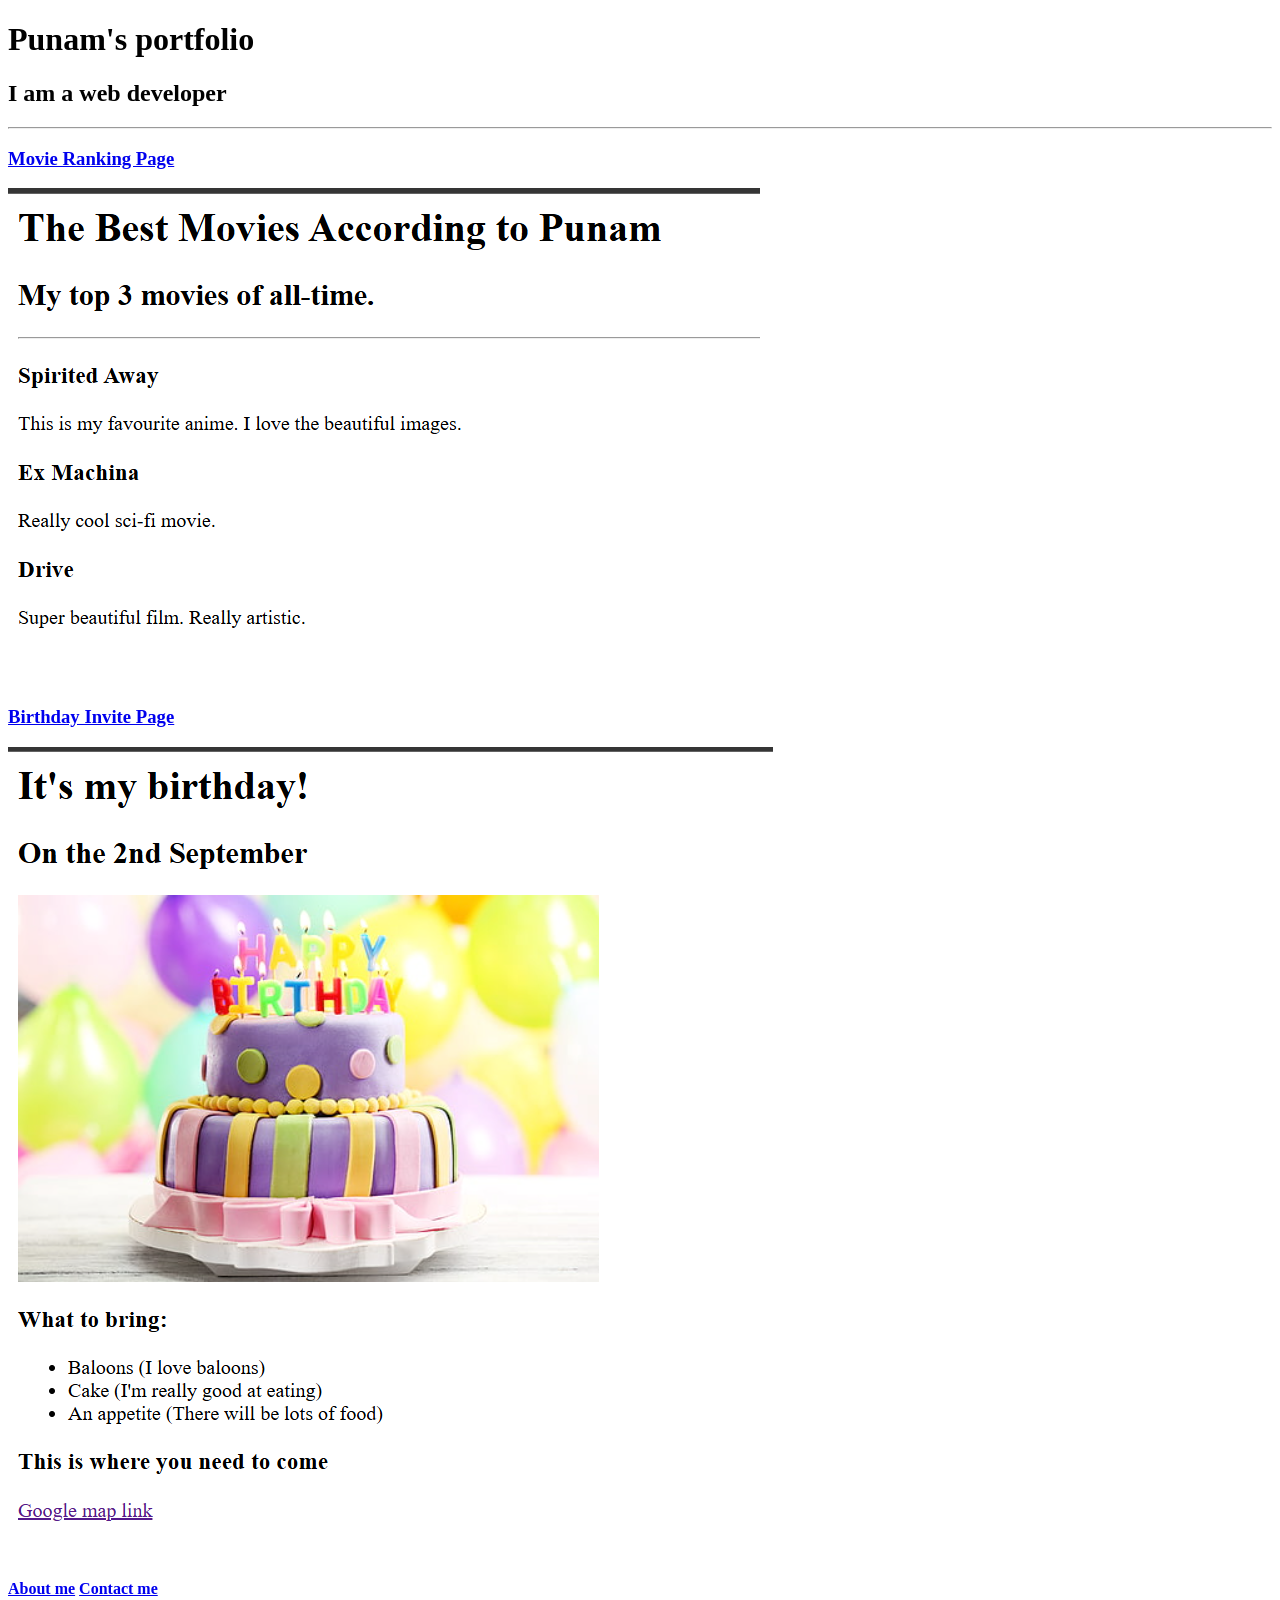
==== index.html @ 228744fe "Add files via upload" ====
<!-- TODO 1: Create the HTML Boilerplate -->

<!-- TODO 2: Add Your previous projects' HTML into the public folder -->

<!-- TODO 3: Take screenshots of your project previews and add the images to the images folder -->

<!-- TODO 4: Add titles/subtitles etc. -->

<!-- TODO 5: Add a link to the project pages -->

<!-- TODO 6: Add images to show the project previews
HINT for TODO 6: You can use the height attribute set to 200 to make the image smaller:
https://developer.mozilla.org/en-US/docs/Web/HTML/Element/img#attr-height -->

<!-- TODO 7: Add the Contact Me and About Me page links -->

<!DOCTYPE html>
<html lang="en">

<head>
    <meta charset="UTF-8">
    <meta name="viewport" content="width=device-width, initial-scale=1.0">
    <title>Document</title>
</head>

<body>
    <h1>Punam's portfolio</h1>
    <h2>I am a web developer</h2>
    <hr />
    <h3><a href="./public/movie-ranking.html">Movie Ranking Page</a></h3>
    <img src="./assets/images/movie-ranking.png" alt="movie ranking">

    <h3><a href="./public/birthday-invite.html">Birthday Invite Page</a></h3>
    <img src="./assets/images/birthday-invite.png" alt="birthday invite">

    <h4>
        <a href="./public/about.html">About me</a>
        <a href="./public/contact.html">Contact me</a>
    </h4>

</body>

</html>
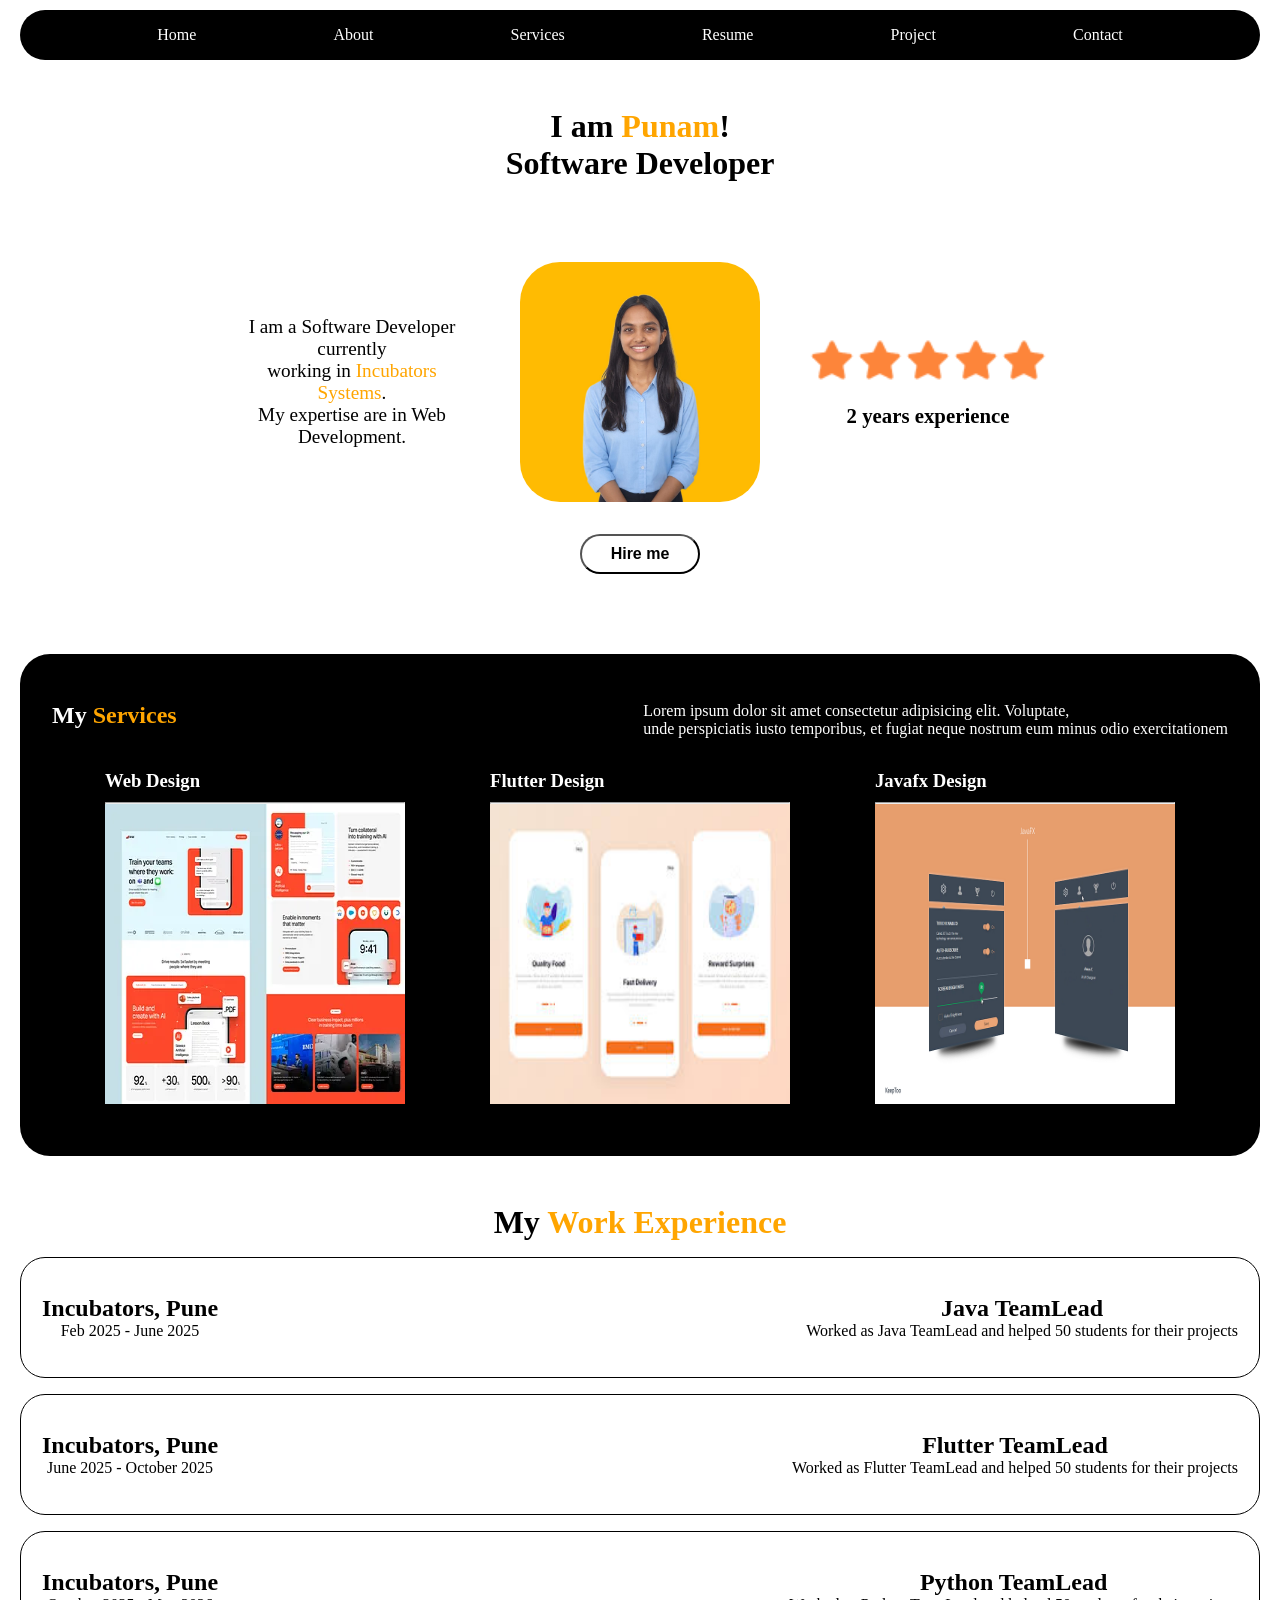
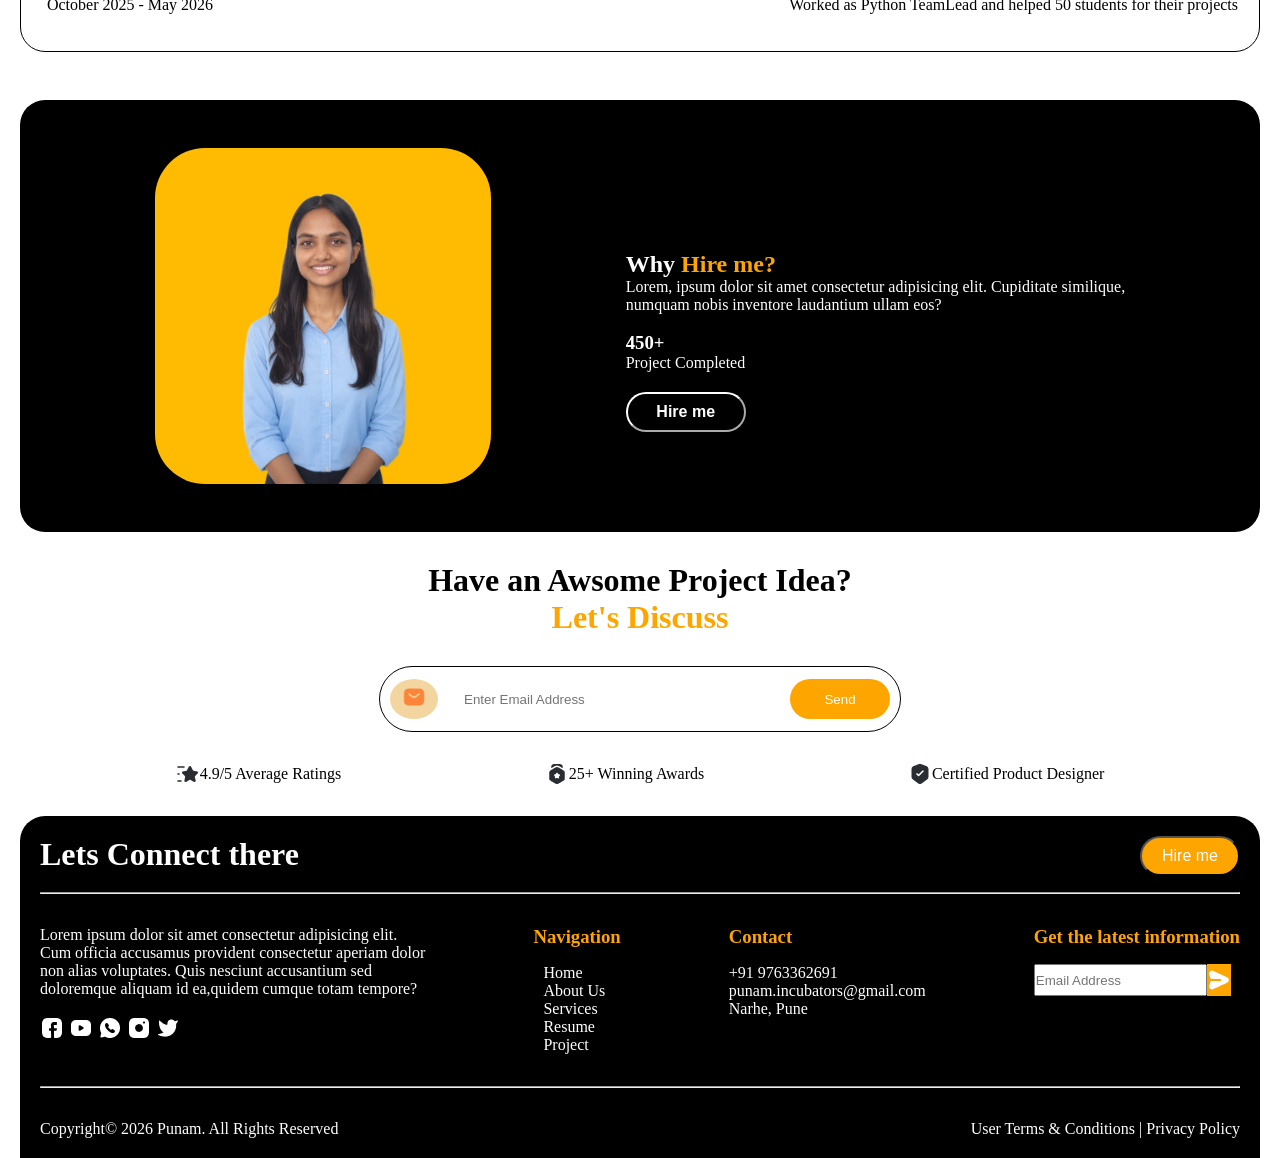
==== commit 275b7831: "Add files via upload" ====
--- a/index.html
+++ b/index.html
@@ -1,43 +1,187 @@
-<!-- TODO 1: Create the HTML Boilerplate -->
-
-<!-- TODO 2: Add Your previous projects' HTML into the public folder -->
-
-<!-- TODO 3: Take screenshots of your project previews and add the images to the images folder -->
-
-<!-- TODO 4: Add titles/subtitles etc. -->
-
-<!-- TODO 5: Add a link to the project pages -->
-
-<!-- TODO 6: Add images to show the project previews
-HINT for TODO 6: You can use the height attribute set to 200 to make the image smaller:
-https://developer.mozilla.org/en-US/docs/Web/HTML/Element/img#attr-height -->
-
-<!-- TODO 7: Add the Contact Me and About Me page links -->
-
-<!DOCTYPE html>
-<html lang="en">
-
-<head>
-    <meta charset="UTF-8">
-    <meta name="viewport" content="width=device-width, initial-scale=1.0">
-    <title>Document</title>
-</head>
-
-<body>
-    <h1>Punam's portfolio</h1>
-    <h2>I am a web developer</h2>
-    <hr />
-    <h3><a href="./public/movie-ranking.html">Movie Ranking Page</a></h3>
-    <img src="./assets/images/movie-ranking.png" alt="movie ranking">
-
-    <h3><a href="./public/birthday-invite.html">Birthday Invite Page</a></h3>
-    <img src="./assets/images/birthday-invite.png" alt="birthday invite">
-
-    <h4>
-        <a href="./public/about.html">About me</a>
-        <a href="./public/contact.html">Contact me</a>
-    </h4>
-
-</body>
-
+<!DOCTYPE html>
+<html lang="en">
+
+<head>
+    <meta charset="UTF-8">
+    <meta name="viewport" content="width=device-width, initial-scale=1.0">
+    <title>punam</title>
+    <link rel="stylesheet" href="assets/css/style.css">
+</head>
+
+<body>
+    <div class="navbar-section">
+        <nav class="nav-tab">
+            <a href="index.html">Home</a>
+            <a href="about/about.html">About</a>
+            <a href="services/services.html">Services</a>
+            <a href="resume/resume.html">Resume</a>
+            <a href="projects/projects.html">Project</a>
+            <a href="contact/contact.html">Contact</a>
+        </nav>
+        <div class="hero-section">
+            <h1>I am <span class="span-element">Punam</span>! <br>Software Developer</h1>
+            <div class="my-info">
+                <p>
+                    I am a Software Developer currently <br>working in <a href="https://www.core2web.in/"
+                        class="company">Incubators
+                        Systems</a>. <br>My expertise are in Web
+                    Development.
+                </p>
+                <!-- <div id="container-round"></div> -->
+                <img src="assets/images/punam_profile.jpeg" alt="profile-img">
+                <div>
+                    <img src="assets/images/ratings.png" alt="ratings">
+                    <h2>2 years experience</h2>
+                </div>
+            </div>
+            <button class="hire-button" onclick="alert('You are hired!!')">Hire me</button>
+        </div>
+    </div>
+    <div class="service-main">
+        <div class="service-header">
+            <h2>My <span class="span-element">Services</span></h2>
+            <p>Lorem ipsum dolor sit amet consectetur adipisicing elit. Voluptate, <br>unde perspiciatis iusto
+                temporibus,
+                et fugiat neque nostrum eum minus odio exercitationem </p>
+        </div>
+        <div class="service-cards">
+            <div>
+                <h3>Web Design</h3>
+                <hr>
+                <img src="assets/images/web.jpg" alt="web-service">
+            </div>
+            <div>
+                <h3>Flutter Design</h3>
+                <hr>
+                <img src="assets/images/flutter_service.jpg" alt="flutter-service">
+            </div>
+            <div>
+                <h3>Javafx Design</h3>
+                <hr>
+                <img src="assets/images/javafx_service.png" alt="javafx-service">
+            </div>
+        </div>
+    </div>
+    <div class="work-experience">
+        <h1>My <span class="span-element">Work Experience</span></h1>
+        <div class="work-list">
+            <div>
+                <div class="work-header">
+                    <h2>Incubators, Pune</h2>
+                    <p>Feb 2025 - June 2025</p>
+                </div>
+                <div class="work-detail">
+                    <h2>Java TeamLead</h2>
+                    <p>Worked as Java TeamLead and helped 50 students for their projects</p>
+                </div>
+            </div>
+            <div>
+                <div class="work-header">
+                    <h2>Incubators, Pune</h2>
+                    <p>June 2025 - October 2025</p>
+                </div>
+                <div class="work-detail">
+                    <h2>Flutter TeamLead</h2>
+                    <p>Worked as Flutter TeamLead and helped 50 students for their projects</p>
+                </div>
+            </div>
+            <div>
+                <div class="work-header">
+                    <h2>Incubators, Pune</h2>
+                    <p>October 2025 - May 2026</p>
+                </div>
+                <div class="work-detail">
+                    <h2>Python TeamLead</h2>
+                    <p>Worked as Python TeamLead and helped 50 students for their projects</p>
+                </div>
+            </div>
+        </div>
+    </div>
+
+    <div class="why-me">
+        <img src="assets/images/punam_profile.jpeg" alt="girl2">
+        <div class="why-details">
+            <h2>Why <span class="span-element">Hire me?</span></h2>
+            <p>Lorem, ipsum dolor sit amet consectetur adipisicing elit. Cupiditate similique,<br> numquam nobis
+                inventore
+                laudantium ullam eos? <br><br></p>
+            <h3>450+</h3>
+            <p>Project Completed</p>
+            <button onclick="alert('You are hired!!')">Hire me</button>
+        </div>
+    </div>
+
+    <div class="connect-main">
+        <h1>Have an Awsome Project Idea? <br> <span class="span-element">Let's Discuss</span></h1>
+
+        <div class="connect-textfield">
+            <div><img src="assets/images/sms.png" alt="email"></div>
+            <input type="text" placeholder="Enter Email Address">
+            <button>Send</button>
+        </div>
+        <div class="connect-details">
+            <div>
+                <img src="assets/images/star.png" alt="rating">
+                <p>4.9/5 Average Ratings</p>
+            </div>
+            <div>
+                <img src="assets/images/award.png" alt="awards">
+                <p>25+ Winning Awards</p>
+            </div>
+            <div>
+                <img src="assets/images/shield-tick.png" alt="certified">
+                <p>Certified Product Designer</p>
+            </div>
+        </div>
+    </div>
+
+    <footer>
+        <div class="footer-main">
+            <div class="footer-header">
+                <h1>Lets Connect there</h1>
+                <button>Hire me</button>
+            </div>
+            <hr>
+            <div class="footer-data">
+                <div class="social">
+                    <p>Lorem ipsum dolor sit amet consectetur adipisicing elit. <br>
+                        Cum officia accusamus provident consectetur aperiam dolor <br>
+                        non alias voluptates. Quis nesciunt accusantium sed <br>
+                        doloremque aliquam id ea,quidem cumque totam tempore? <br><br>
+                    </p>
+                    <img src="assets/images/Social media.png" alt="social-media">
+                </div>
+                <div class="nav">
+                    <h3>Navigation</h3>
+                    <a href="index.html">Home</a> <br>
+                    <a href="about/about.html">About Us</a> <br>
+                    <a href="services/services.html">Services</a> <br>
+                    <a href="resume/resume.html">Resume</a><br>
+                    <a href="projects/projects.html">Project</a><br>
+                </div>
+                <div class="contact">
+                    <h3>Contact</h3>
+                    <p>+91 9763362691</p>
+                    <p>punam.incubators@gmail.com</p>
+                    <p>Narhe, Pune</p>
+                </div>
+                <div class="email">
+                    <h3>Get the latest information</h3>
+                    <div>
+                        <input type="text" placeholder="Email Address">
+                        <div>
+                            <img src="assets/images/filled.png" alt="send">
+                        </div>
+                    </div>
+                </div>
+            </div>
+            <hr>
+            <div class="footer-bottom">
+                <p>Copyright© 2026 Punam. All Rights Reserved</p>
+                <p>User Terms & Conditions | Privacy Policy </p>
+            </div>
+        </div>
+    </footer>
+</body>
+
 </html>
--- a/assets/css/style.css
+++ b/assets/css/style.css
@@ -0,0 +1,445 @@
+* {
+    margin: 0;
+    padding: 0;
+}
+
+body {
+    margin: 0 20px;
+    background-color: white;
+}
+
+.nav-tab {
+    width: 100%;
+    margin: 10px 0px;
+    border-color: black;
+    border-radius: 25px;
+    background-color: black;
+    display: flex;
+    height: 50px;
+    justify-content: space-evenly;
+    align-items: center;
+
+}
+
+.hero-section h1 {
+    margin-top: 3rem;
+}
+
+.nav-tab a {
+    text-decoration: none;
+    color: white;
+    font-size: 1rem;
+}
+
+.navbar-section {
+    text-align: center;
+}
+
+.nav-tab a:hover {
+    color: orange;
+    border-bottom: 2px solid orange;
+}
+
+.nav-tab a:active {
+    color: orange;
+    border-bottom: 2px solid orange;
+}
+
+.span-element {
+    color: orange;
+}
+
+.my-info {
+    display: flex;
+    justify-content: center;
+    align-items: center;
+    gap: 3rem;
+    flex-wrap: wrap;
+    margin-top: 5rem;
+    /* text-align: center; */
+}
+
+.my-info img {
+    height: 240px;
+    border-radius: 40px;
+    /* margin: 0 8.5rem; */
+    /* left: 32rem; */
+}
+
+.my-info h2 {
+    font-size: 1.3rem;
+    margin: auto;
+    max-width: 240px;
+}
+
+
+.my-info div>img {
+    height: 3rem;
+    width: 240px;
+    margin-bottom: 1rem;
+}
+
+
+.company {
+    color: orange;
+    text-decoration: none;
+}
+
+.my-info p {
+    max-width: 240px;
+    font-size: 1.2rem;
+    /* margin: auto; */
+    width: 100%;
+
+}
+
+.hire-button {
+    height: 40px;
+    width: 120px;
+    margin-top: 2rem;
+    /* padding: 5px; */
+    border-radius: 25px;
+    border-color: black;
+    background-color: transparent;
+    color: black;
+    font-size: 1rem;
+    font-weight: bold;
+    /* z-index: 3; */
+}
+
+.hire-button:hover {
+    background-color: orange;
+    color: white;
+    border-color: orange;
+}
+
+.service-main {
+    margin-top: 5rem;
+    padding: 3rem 2rem;
+    /* height: 550px;
+    width: 100%; */
+    background-color: black;
+    border-radius: 30px;
+}
+
+.service-header {
+    display: flex;
+    color: white;
+    justify-content: space-between;
+    /* padding: 40px 50px; */
+    flex-wrap: wrap;
+}
+
+.service-cards {
+    display: flex;
+    justify-content: space-evenly;
+    margin-top: 2rem;
+    flex-wrap: wrap;
+    gap: 2rem;
+}
+
+.service-cards img {
+    height: 300px;
+    width: 300px;
+}
+
+.service-cards h3 {
+    color: white;
+    margin-bottom: 10px;
+}
+
+.work-experience {
+    text-align: center;
+    margin-top: 3rem;
+}
+
+.work-list div {
+    display: flex;
+    justify-content: space-between;
+    border: 1px solid black;
+    border-radius: 25px;
+    margin: 1rem 0;
+    padding: 1rem;
+    flex-wrap: wrap;
+}
+
+.work-list div:hover {
+    transform: translateY(-5px);
+    border-color: orange;
+}
+
+.work-list .work-header {
+    display: block;
+    justify-content: start;
+    border: none;
+    padding: 5px;
+
+}
+
+.work-list .work-detail {
+    display: block;
+    justify-content: start;
+    border: none;
+    padding: 5px;
+}
+
+.why-me {
+    display: flex;
+    background-color: black;
+    border-radius: 25px;
+    justify-content: space-evenly;
+    padding: 3rem;
+    margin-top: 3rem;
+    flex-wrap: wrap;
+    color: white;
+    gap: 3rem;
+    align-items: center;
+}
+
+.why-me img {
+    height: 21rem;
+    border-radius: 50px;
+    /* margin: 20px; */
+}
+
+.why-me .why-details {
+    margin-top: 50px;
+    /* margin-right: 300px; */
+}
+
+.why-details button {
+    height: 40px;
+    width: 120px;
+    padding: 5px;
+    margin-top: 20px;
+    border-radius: 25px;
+    border-color: white;
+    background-color: transparent;
+    color: white;
+    font-size: 1rem;
+    font-weight: bold;
+}
+
+.connect-main {
+    text-align: center;
+    margin: 30px 0;
+}
+
+.connect-textfield {
+    height: 4rem;
+    background-color: white;
+    margin: 30px auto;
+    max-width: 500px;
+    display: flex;
+    justify-content: space-between;
+    border: 1px solid black;
+    border-radius: 40px;
+    align-items: center;
+    padding: 0 10px;
+}
+
+.connect-textfield div {
+    align-content: center;
+    height: 2.5rem;
+    width: 3rem;
+    border-radius: 50%;
+    background-color: rgb(243, 214, 159);
+}
+
+.connect-textfield div>img {
+    height: 1.5rem;
+}
+
+.connect-textfield input {
+    background-color: white;
+    border: none;
+    width: 60%;
+}
+
+.connect-textfield button {
+    background-color: orange;
+    height: 40px;
+    width: 100px;
+    border-radius: 25px;
+    border-color: transparent;
+    color: white;
+}
+
+.connect-details {
+    display: flex;
+    justify-content: space-evenly;
+    /* margin: 0 20rem; */
+    gap: 3rem;
+}
+
+.connect-details div {
+    display: flex;
+    align-items: center;
+}
+
+.footer-main {
+    color: white;
+    background-color: black;
+    padding: 20px;
+    border-top-left-radius: 25px;
+    border-top-right-radius: 25px;
+    /* height: 350px; */
+}
+
+.footer-header {
+    display: flex;
+    justify-content: space-between;
+    flex-wrap: wrap;
+    margin-bottom: 1rem;
+    gap: 1rem;
+}
+
+.footer-header button {
+    height: 40px;
+    width: 100px;
+    background-color: orange;
+    color: white;
+    /* padding: 5px 10px; */
+    border-radius: 25px;
+    font-size: 1rem;
+}
+
+.footer-data {
+    display: flex;
+    justify-content: space-between;
+    flex-wrap: wrap;
+    margin: 2rem 0;
+    gap: 2rem;
+}
+
+.nav a {
+    text-decoration: none;
+    color: white;
+    padding: 10px;
+}
+
+.footer-data div>h3 {
+    color: orange;
+    margin-bottom: 1rem;
+}
+
+.email div {
+    display: flex;
+    height: 2rem;
+}
+
+.email div>div {
+    align-items: center;
+    background-color: orange;
+}
+
+.footer-bottom {
+    margin-top: 2rem;
+    display: flex;
+    justify-content: space-between;
+}
+
+@media (max-width:1024px) {
+
+    .my-info {
+        gap: 2rem;
+    }
+
+    .service-cards img {
+        width: 13rem;
+        height: 13rem;
+    }
+
+}
+
+@media (max-width:768px) {
+
+    /* .nav-tab {
+        flex-wrap: wrap;
+        height: auto;
+        padding: 1rem;
+        gap: 2rem;
+    } */
+
+    .my-info {
+        flex-direction: column;
+        text-align: center;
+        align-items: center;
+    }
+
+    .my-info img {
+        height: 16rem;
+    }
+
+    .service-header {
+        flex-direction: column;
+        text-align: center;
+        gap: 1rem;
+    }
+
+    .service-cards {
+        flex-direction: column;
+        align-items: center;
+    }
+
+    .why-me {
+        flex-direction: column;
+        text-align: center;
+    }
+
+    .connect-details {
+        flex-direction: column;
+        align-items: center;
+    }
+
+    .footer-header {
+        flex-direction: column;
+        align-items: center;
+        text-align: center;
+    }
+
+    .footer-data {
+        flex-direction: column;
+        text-align: center;
+    }
+
+    .footer-bottom {
+        flex-direction: column;
+        align-items: center;
+        gap: 10px;
+    }
+
+}
+
+@media (max-width:480px) {
+
+    body {
+        margin: 0 10px;
+    }
+
+    .my-info img {
+        height: 14rem;
+    }
+
+    .why-me img {
+        height: 13rem;
+        width: 13rem;
+        /* border-radius: 50px; */
+        /* margin: 20px; */
+    }
+
+    .connect-textfield {
+        max-width: 90%;
+    }
+
+}
+
+@media (max-width:370px) {
+    .nav-tab {
+        gap: 0.8px;
+    }
+
+    .nav-tab a {
+        font-size: 0.9rem;
+    }
+}
